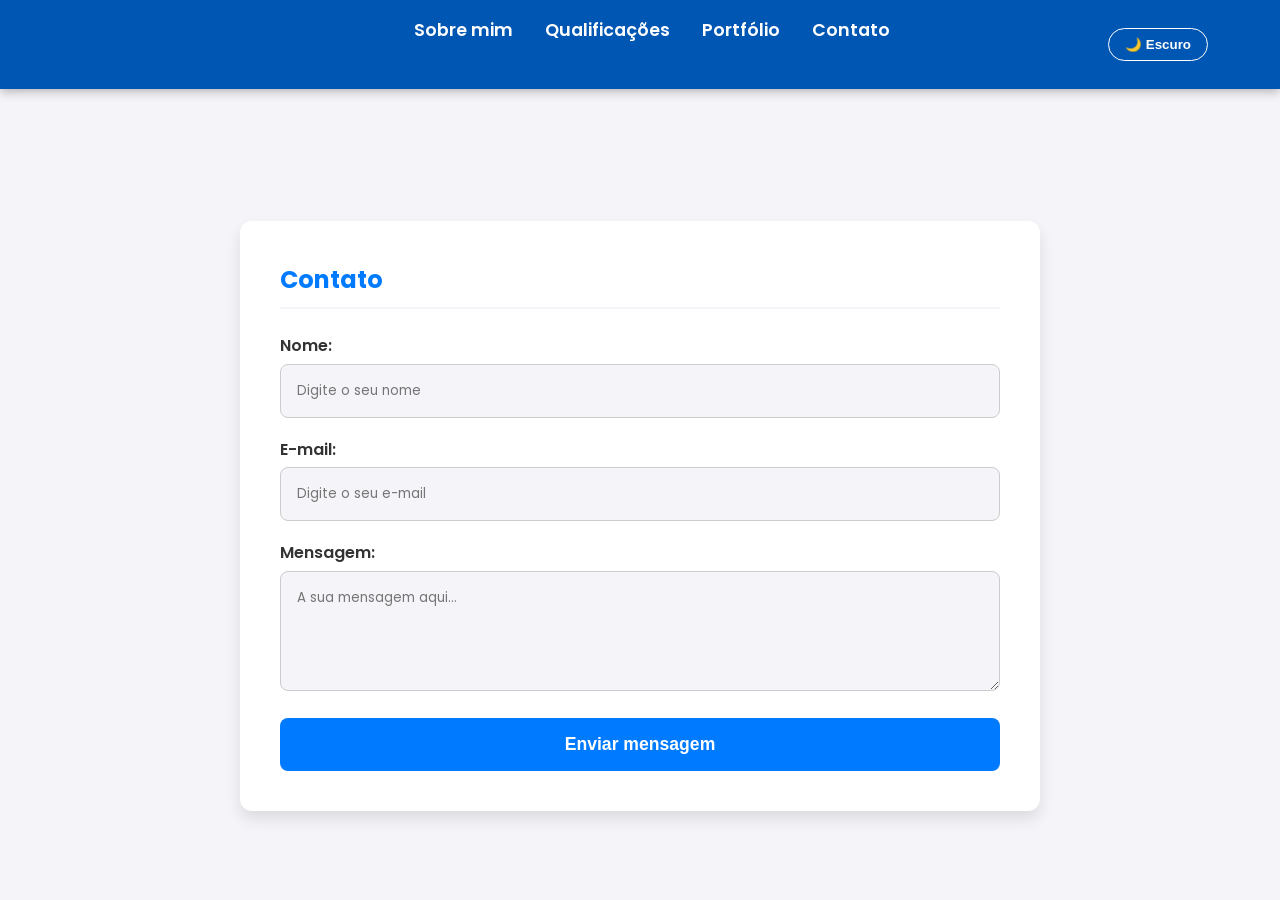
==== contato.html @ 9808a445 "Adiciona páginas de contato e formação, além de um portfólio com links para projetos. Atualiza o ind" ====
<!DOCTYPE html>
<html lang="pt-PT">
<head>
    <meta charset="UTF-8">
    <meta name="viewport" content="width=device-width, initial-scale=1.0">
    <title>Contato</title>
    
    <link href="https://fonts.googleapis.com/css2?family=Poppins:wght@300;400;600&display=swap" rel="stylesheet">
    <link rel="stylesheet" href="css/style.css">
</head>
<body>

    <header>
        <nav>
            <ul>
                <li><a href="index.html">Sobre mim</a></li>
                <li><a href="formacao.html">Qualificações</a></li>
                <li><a href="portfolio.html">Portfólio</a></li>
                <li><a href="contato.html">Contato</a></li>
            </ul>
            <button id="btnTema" class="btn-tema">🌙 Escuro</button>
        </nav>
    </header>

    <main>
        <section id="contato">
            <h2>Contato</h2>
            <form id="formContato">
                <div>
                    <label for="nome">Nome:</label>
                    <input type="text" id="nome" name="nome" placeholder="Digite o seu nome" required>
                </div>
                
                <div>
                    <label for="email">E-mail:</label>
                    <input type="email" id="email" name="email" placeholder="Digite o seu e-mail" required>
                </div>
                
                <div>
                    <label for="mensagem">Mensagem:</label>
                    <textarea id="mensagem" name="mensagem" placeholder="A sua mensagem aqui..." required></textarea>
                </div>
                
                <button type="submit">Enviar mensagem</button>
            </form>
        </section>
    </main>

    <script src="js/script.js"></script>
</body>
</html>
---- css/style.css ----
/* Variáveis de cores e fontes */
:root {
    --cor-fundo: #f4f4f9;
    --cor-texto: #333333;
    --cor-primaria: #0056b3;
    --cor-secundaria: #ffffff;
    --cor-destaque: #007bff;
    --fonte-principal: 'Poppins', Tahoma, Geneva, Verdana, sans-serif;
    --sombra: 0 8px 15px rgba(0,0,0,0.1); /* Sombra mais moderna e suave */
}

/* Tema escuro */
body.dark-mode {
    --cor-fundo: #121212;
    --cor-texto: #e0e0e0;
    --cor-primaria: #1f1f1f;
    --cor-secundaria: #1e1e1e;
    --cor-destaque: #4da3ff;
    --sombra: 0 8px 15px rgba(0,0,0,0.5);
}

/* Reset básico */
* {
    margin: 0;
    padding: 0;
    box-sizing: border-box;
}

html {
    scroll-behavior: smooth;
}

body {
    font-family: var(--fonte-principal);
    background-color: var(--cor-fundo);
    color: var(--cor-texto);
    line-height: 1.6;
    transition: background-color 0.4s ease, color 0.4s ease; /* Transição de cor de fundo */
}

/* Cabeçalho */
header {
    background-color: var(--cor-primaria);
    color: #ffffff; 
    top: 0;
    width: 100%;
    z-index: 1000;
    box-shadow: 0 2px 10px rgba(0,0,0,0.3);
    transition: background-color 0.4s ease;
}

nav {
    display: flex;
    justify-content: center;
    align-items: center;
    padding: 1rem 2rem;
    max-width: 1200px;
    margin: 0 auto;
    position: relative; /* Para posicionar o botão lateralmente */
}

nav ul {
    list-style: none;
    display: flex;
    gap: 2rem;
}

nav a {
    color: #ffffff;
    text-decoration: none;
    font-weight: 600;
    font-size: 1.1rem;
    transition: color 0.3s ease;
}

nav a:hover {
    color: var(--cor-destaque);
}

/*  Botão para cor do tema (DARK/LIGHT MODE) */
.btn-tema {
    position: absolute;
    right: 2rem;
    background: transparent;
    color: #ffffff;
    border: 1px solid #ffffff;
    padding: 0.5rem 1rem;
    border-radius: 20px;
    cursor: pointer;
    font-weight: 600;
    transition: all 0.3s ease;
}

.btn-tema:hover {
    background: #ffffff;
    color: var(--cor-primaria);
}

/* Conteúdo principal */
main {
    margin-top: 100px; 
    padding: 2rem;
    display: flex;
    flex-direction: column;
    align-items: center;
}

section {
    width: 100%;
    max-width: 800px;
    background-color: var(--cor-secundaria);
    margin-bottom: 2.5rem;
    padding: 2.5rem;
    border-radius: 12px;
    box-shadow: var(--sombra);
    transition: transform 0.3s ease, background-color 0.4s ease, box-shadow 0.3s ease;
}

section:hover {
    transform: translateY(-5px); /* Efeito de elevação da caixa ao passar o mouse */
}

section h2 {
    color: var(--cor-destaque);
    margin-bottom: 1.5rem;
    border-bottom: 2px solid var(--cor-fundo);
    padding-bottom: 0.5rem;
}

/* Listas do conteúdo */
ul {
    margin-left: 1.5rem;
    margin-bottom: 1rem;
}

li {
    margin-bottom: 0.8rem;
}

a {
    color: var(--cor-destaque);
    text-decoration: none;
    font-weight: 600;
}

a:hover {
    text-decoration: underline;
}

/* Formulário de contato */
form {
    display: flex;
    flex-direction: column;
    gap: 1.2rem;
}

label {
    font-weight: 600;
    margin-bottom: 0.3rem;
    display: block;
}

input, textarea {
    width: 100%;
    padding: 1rem;
    border: 1px solid #ccc;
    border-radius: 8px;
    font-family: inherit;
    background-color: var(--cor-fundo); /* Se adapta no dark mode */
    color: var(--cor-texto);
    transition: background-color 0.4s ease, color 0.4s ease, border 0.3s ease;
}

input:focus, textarea:focus {
    outline: none;
    border-color: var(--cor-destaque);
}

textarea {
    resize: vertical;
    min-height: 120px;
}

button[type="submit"] {
    background-color: var(--cor-destaque);
    color: #ffffff;
    border: none;
    padding: 1rem;
    font-size: 1.1rem;
    font-weight: bold;
    border-radius: 8px;
    cursor: pointer;
    transition: background-color 0.3s ease, transform 0.2s ease;
}

button[type="submit"]:hover {
    background-color: #0056b3;
    transform: scale(1.02); /* Efeito de clique do botão */
}

/* Responsividade para dispositivos móveis. */
@media (max-width: 768px) {
    nav {
        flex-direction: column;
        gap: 1rem;
    }
    
    nav ul {
        flex-wrap: wrap;
        justify-content: center;
    }

    .btn-tema {
        position: static;
        margin-top: 1rem;
    }
    
    main {
        margin-top: 180px; 
    }
}
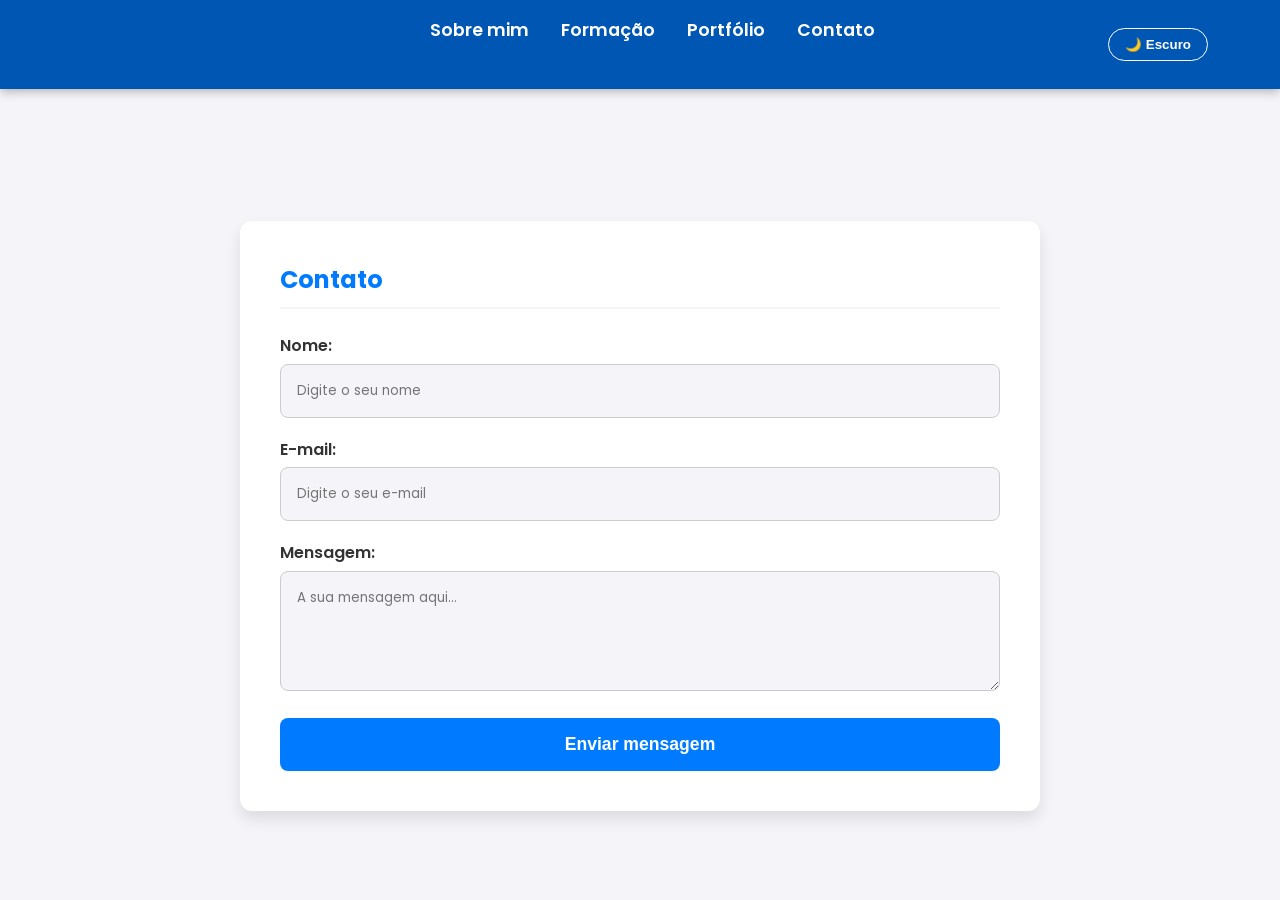
==== commit dfafda4a: "corrige o termo "Qualificações" para "Formação" em várias páginas do portfólio" ====
--- a/contato.html
+++ b/contato.html
@@ -3,7 +3,7 @@
 <head>
     <meta charset="UTF-8">
     <meta name="viewport" content="width=device-width, initial-scale=1.0">
-    <title>Contato</title>
+    <title>Contato - Meu Portfólio</title>
     
     <link href="https://fonts.googleapis.com/css2?family=Poppins:wght@300;400;600&display=swap" rel="stylesheet">
     <link rel="stylesheet" href="css/style.css">
@@ -14,7 +14,7 @@
         <nav>
             <ul>
                 <li><a href="index.html">Sobre mim</a></li>
-                <li><a href="formacao.html">Qualificações</a></li>
+                <li><a href="formacao.html">Formação</a></li>
                 <li><a href="portfolio.html">Portfólio</a></li>
                 <li><a href="contato.html">Contato</a></li>
             </ul>
--- a/css/style.css
+++ b/css/style.css
@@ -199,23 +199,32 @@
 }
 
 /* Responsividade para dispositivos móveis. */
-@media (max-width: 768px) {
+@media (max-width: 300px) {
     nav {
         flex-direction: column;
-        gap: 1rem;
+        padding: 1rem;
+        gap: 0rem; /* Espaçamento entre a lista de links e o botão */
     }
     
     nav ul {
-        flex-wrap: wrap;
-        justify-content: center;
+        flex-direction: column;
+        align-items: center;
+        gap: 0.8rem; /* Espaçamento entre cada link */
+        width: 200%;
     }
 
     .btn-tema {
-        position: static;
-        margin-top: 1rem;
+        position: static; /* Remove o posicionamento absoluto do desktop */
+        margin-bottom: 10px; /* Adiciona um pequeno espaçamento abaixo do botão */
+        align-self: center;
     }
     
     main {
-        margin-top: 180px; 
+        margin-top: 50px; /* Aumenta a margem para compensar o cabeçalho mais alto e não esconder o texto */
+        padding: 1rem;
+    }
+    
+    section {
+        padding: 1.5rem; /* Reduz um pouco o padding interno das caixas no telemóvel */
     }
 }
